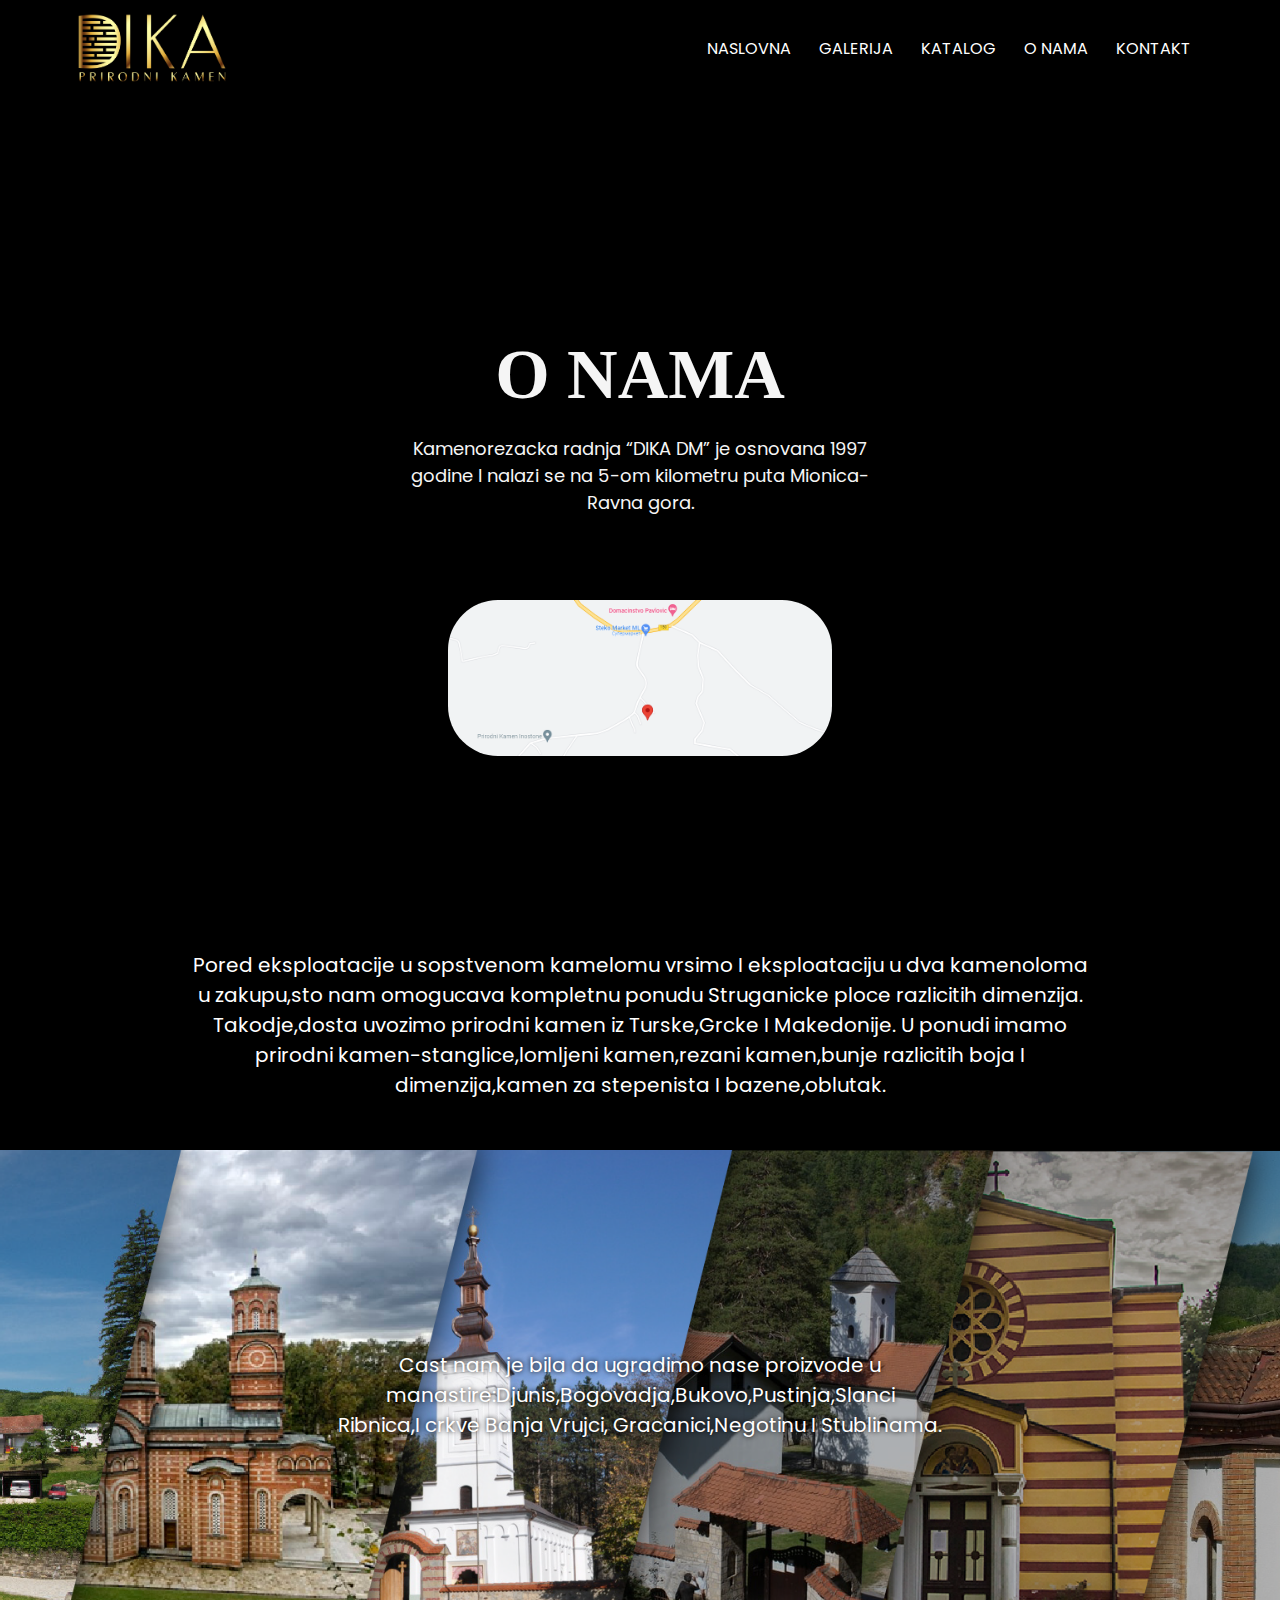
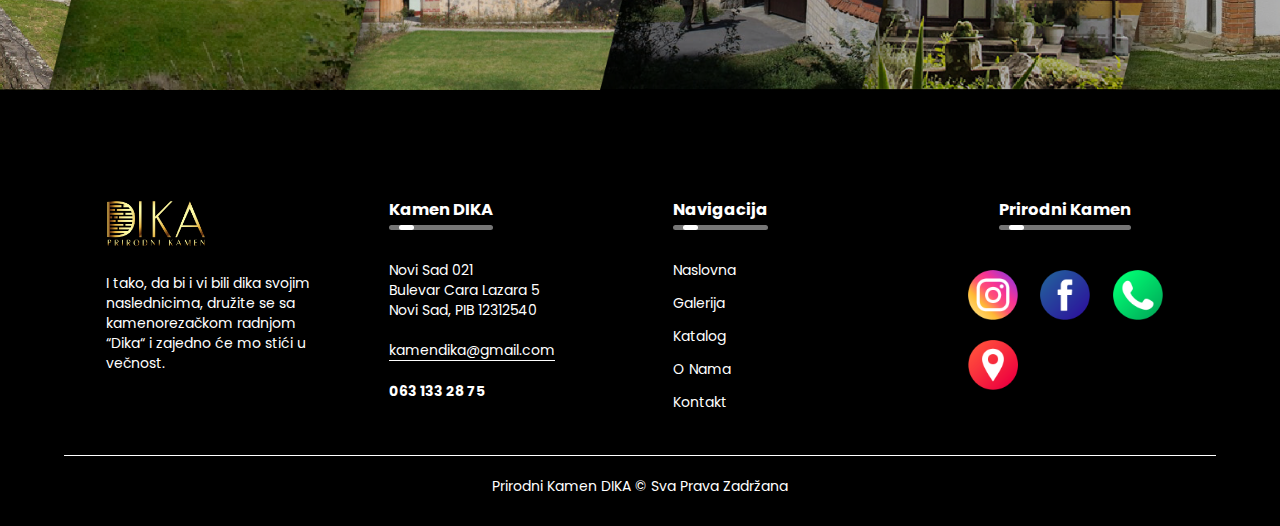
==== onama.html @ 2953b2f4 "Add files via upload" ====
<!DOCTYPE html>
<html>
<head>
  <meta name="viewport" content="width=device-width, inital-scale=1.0">
  <title>Prirodni kamen dika</title>
  <link rel="stylesheet" href="style.css">
  <link rel="preconnect" href="https://fonts.googleapis.com">
  <link rel="preconnect" href="https://fonts.gstatic.com" crossorigin>
  <link href="https://fonts.googleapis.com/css2?family=Poppins:wght@200;300;400;600;700&display=swap" rel="stylesheet">
</head>
<body>
<section class="header">

  <div class="onamap1">
    

    </div>
    
    <nav>
      <a href="index.html"><img src="images/logo.png"></a>
      <div class="nav-links" id="navLinks">
        
        <ul class="ulinkovi">
          <li><a href="index.html" class="nav-link">NASLOVNA</a></li>
          <li><a href="galerija.html" class="nav-link">GALERIJA</a></li>
          <li><a href="katalog.html" class="nav-link">KATALOG</a></li>
          <li><a href="onama.html" class="nav-link">O NAMA</a></li>
          <li><a href="kontakt.html" class="nav-link">KONTAKT</a></li>
        </ul>
      </div>
      <div class="hamburger">
        <span class="bar"></span>
        <span class="bar"></span>
        <span class="bar"></span>

      </div>
      
    </nav>

 <div class="text-kutija">
  <h1>O NAMA</h1>
  <p>Kamenorezacka radnja “DIKA DM” je osnovana 1997 godine I nalazi se na 5-om kilometru puta Mionica-Ravna gora.</p>
 </div>    

 <div class="ankoronama1">
  <a target="_blank" href="https://www.google.com/maps/place/44%C2%B013'36.1%22N+20%C2%B007'09.0%22E/@44.2290133,20.1189441,16.5z/data=!4m5!3m4!1s0x0:0x701c4cd1dcbdbfb8!8m2!3d44.2266861!4d20.1191661" class="ankoronama"><img src="images/slikalokacije.png"></a>
 </div>



</section>
<div class="deodva">
  <p>Pored eksploatacije u sopstvenom kamelomu vrsimo I eksploataciju u dva kamenoloma u zakupu,sto nam omogucava kompletnu ponudu Struganicke ploce razlicitih dimenzija.
 Takodje,dosta uvozimo prirodni kamen iz Turske,Grcke I Makedonije.
 U ponudi imamo prirodni kamen-stanglice,lomljeni kamen,rezani kamen,bunje razlicitih boja I dimenzija,kamen za stepenista I bazene,oblutak.
    </p>
</div>
<div class="cast">
  <p>Cast nam je bila da ugradimo nase proizvode u manastire:Djunis,Bogovadja,Bukovo,Pustinja,Slanci<br>Ribnica,I crkve Banja Vrujci, Gracanici,Negotinu I Stublinama.</p>
</div>

<footer>
  <div class="red">
    <div class="kolona">
      <img src="images/logo.png" class="logofuter">
      <p>I tako, da bi i vi bili dika svojim naslednicima, družite se sa kamenorezačkom radnjom “Dika“ i zajedno će mo stići u večnost.</p>
    </div>

    <div class="kolona">
      <h3>Kamen DIKA <div class="ispodlinija"><span></span></div></h3>
      <p>Novi Sad 021</p>
      <p>Bulevar Cara Lazara 5</p>
      <p>Novi Sad, PIB 12312540</p>
      <p class="emailfuter">kamendika@gmail.com</p>
      <h4>063 133 28 75</h4>
    </div>
    <div class="kolona">
      <h3>Navigacija <div class="ispodlinija"><span></span></div></h3>
      <ul>
        <li><a href="index.html">Naslovna</a></li>
        <li><a href="galerija.html">Galerija</a></li>
        <li><a href="katalog.html">Katalog</a></li>
        <li><a href="onama.html">O Nama</a></li>
        <li><a href="kontakt.html">Kontakt</a></li>
      </ul>
    </div>
    <div  class="kolona1" >
      <h3>Prirodni Kamen<div class="ispodlinija1"><span></span></div></h3>
      <div class="socijalneikon">
        <a target="_blank" href="https://www.instagram.com/" class="ikoninsta" ></a>
        <a target="_blank" href="https://www.facebook.com/Kamen.Dika.Prirodni.Kamen" class="ikonfacebook"></a>
        <a href="tel:+381694723442" class="ikontel"></a>
        <a target="_blank" href="https://www.google.com/maps/place/44%C2%B013'36.1%22N+20%C2%B007'09.0%22E/@44.2266861,20.1191661,17z/data=!3m1!4b1!4m5!3m4!1s0x0:0x6268d4984dacc5d!8m2!3d44.2266861!4d20.1191661" class="ikonlokacija"></a>
      </div>
    </div>
  </div>
  <hr>
  <p class="copyright"> Prirodni Kamen DIKA &#169 Sva Prava Zadržana</p>
</footer>

<script src="script.js"></script>

</body>
</html>
---- style.css ----
*{
  margin: 0;
  padding: 0;
  font-family: 'Poppins', sans-serif;
  font-family: 'Playfair Display', serif;
}



html{
  scroll-behavior: smooth;

}

body {
  background-color: black;
}
footer{
  width: 100%;
  position: absolute;
  background-color: black;
  color: white;
  padding: 100px 0 30px;
  border-top-left-radius: 70px;
  border-top-right-radius: 70px;
  font-size: 14px;
  line-height: 20px;
 
}


.galerijap1 {
  position: absolute;
  z-index: -5;
  height: 100vh;
  width: 100%;
  background-image: url(images/GalerijaPozadina.png);
  background-position: center;
  
}

.onamap1 {
  position: absolute;
  z-index: -5;
  height: 100vh;
  width: 100%;
  background-image: url(images/Onamapozadina.png);
  background-position: center;
  
}



.red {
  width: 85%;
  margin: auto;
  display: flex;
  flex-wrap: wrap;
  align-items: flex-start;
  justify-content: space-between;
}

.red h3{
  font-family: 'Poppins';
}

.red p{
  font-family: 'Poppins';
}

.red h4{
  font-family: 'Poppins';
}

.kolona ul li a{
  font-family: 'Poppins';
}

.socijalneikon a{
  line-height: 30px;
  margin-right: 15px;
  cursor: pointer;
  padding: 25px 0px;
  margin: 10px;
  
}

.socijalneikon {
  display: grid;
  grid-template-columns: repeat(auto-fit, minmax(60px, 1fr));
}
 
.ikoninsta{
  background-image: url(images/ikoninsta.png);
  background-position: center;
  background-size: contain;
  background-repeat: no-repeat;
}

.ikonfacebook{
  background-image: url(images/ikonfacebook.png);
  background-position: center;
  background-size: contain;
  background-repeat: no-repeat;
}

.ikontel{
  background-image: url(images/ikontel.png);
  background-position: center;
  background-size: contain;
  background-repeat: no-repeat;
}

.ikonlokacija{
  background-image: url(images/ikonlokacija.png);
  background-position: center;
  background-size: contain;
  background-repeat: no-repeat;
}

.kolona{
  flex-basis: 20%;
  padding: 10px;
}

.kolona1{
  flex-basis: 20%;
  padding: 10px;
}

.kolona1 h3{
  margin: 0px auto 0px;
}

.to-top {
  width: 50px;
  height: 50px;
  display: absolute;
  cursor: pointer;
  margin-left: 90%;
  margin-top: 80vh;
  position: fixed;
  z-index: 5;
  opacity: 0;
  transition: 0.5s;
}

.to-top.active {
  opacity: 1;
}

.to-top img{
  width: 50px;
  height: 50px;
  display: absolute;
}




.logofuter {
  width: 100px;
  margin-bottom: 20px;
}

.kolona h3{
  width: fit-content;
  margin-bottom: 40px;
  position: relative;
}

.kolona1 h3{
  width: fit-content;
  margin-bottom: 40px;
  position: relative;
}


.emailfuter {
  width: fit-content;
  border-bottom: 1px solid white;
  margin: 20px 0;
}

.kolona  ul li{
  list-style: none;
  margin-bottom: 12px;
}

.kolona  ul li a{
  text-decoration: none;
  color: white;
}


.header {
  min-height: 100vh;
  width: 100%; 
  background-position: center;
  background-size: cover;
  position: relative;
}

.videopozadina {
  position: absolute;
  z-index: -1;
  object-fit: cover;
  display: block;
}

@media (min-aspect-ratio: 16/9){
  .videopozadina {
    width: 100%;
    height: 100%;
    object-fit: cover;  
    display: block;
  }
}

@media (max-aspect-ratio: 16/9){
  .videopozadina {
    width: 100%;
    height: 100%;
    object-fit: cover;
    display: block;
  }

}





nav{
  display: flex;
  padding: 1% 6%;
  justify-content: space-between;
  align-items: center;
  background-color: rgba(0, 0, 0);
}

nav img {
  width: 150px;
}

.nav-links {
  flex: 1;
  text-align: right;
}

.nav-links ul li {
  list-style: none;
  display: inline-block;
  padding: 8px 12px;
  position: relative;

}

.nav-links ul li a{
  color: #fff;
  text-decoration: none;
  font-size: 16px;
  font-family: 'Poppins';
}

.nav-links ul li a:hover{
  color:   #f0c433;
  
}


.nav-links ul li::after {
  content: '';
  width: 0%;
  height: 3px;
  background:  #f0c433;
  display: block;
  margin: auto;
  transition: 0.5s;
}

.nav-links ul li:hover::after{
  width: 100%;
}

.text-kutija{
  display: block;
  width: 100%;
  color: whitesmoke;
  position: absolute;
  top: 50%;
  left: 50%;
  transform: translate(-50%,-50%);
  text-align: center;
}

.text-kutija p{
  font-family: 'Poppins';
}

.text-kutija a{
  font-family: 'Poppins';
}



.text-kutija h1 {
  font-size: 70px;
  text-shadow: 0 0 9px black;

}
.text-kutija p {
  margin: 10px 0 40px;
  font-size: 18px;
  color: whitesmoke;
  text-shadow: 0 0 5px black;
  margin-left: 32%;
  margin-right: 32%;
  border-radius: 30px;
  padding-top: 10px;
  padding-bottom: 10px;
  
}

.p111 {
  font-size: 30px;
  font-family: 'Poppins';
  text-shadow: 0 0 5px black;
  
}

.linijaispod1{
  margin: auto;
  width: 671px;
  border-bottom: #fff;
  border-bottom-style: solid;
  border-bottom-width: 2px;
}


.pocetni-btn{
  width: 150px;
  display: inline-flex;
  text-decoration: none;
  color: #fff;
  font-size: 16px;
  position: relative;
  cursor: pointer;
  margin: 10px;
  justify-content: center;
  background-color: rgb(0, 0, 0, 0.7);
  text-align: center;
  padding-top: 6px;
  padding-bottom: 6px;
  border-bottom-width: 2px;
  border-color: rgb(255, 255, 255);
  border-bottom-style: solid;
  
  
}

.pocetni-btn:hover{
  background: #f0c433;
  transition: 1s;
  scale: 1.1;
  color: black;
  border-bottom-width: 2px;
  border-color: black;
  border-bottom-style: solid;
}



.butonigalerija{
  width: 100%;
}

.butonigalerija a{
  font-family: 'Poppins';
}

.podgrupakamena {
  display: block;
  width: 90%;
  text-align: center;
  color: #f0c433;
  margin: 0 auto;
  margin-bottom: 40px;
  margin-top: 20px;
}

.podgrupakamena p{
  font-family: 'Poppins', sans-serif;
  font-size: 30px;
  border-bottom: double;
  border-width: 2px;
}

nav .fa {
  display: none;
}

.hamburger{
  display: none;
  cursor: pointer;
}

.bar{
  display: block;
  width: 25px;
  height: 3px;
  margin: 5px auto;
  -webkit-transition:all 0.3s ease-in-out;
  transition: all 0.3s ease-in-out;
  background-color: white;
}

@media(max-width: 760px){
  nav {
  border-bottom-left-radius: 0px;
  border-bottom-right-radius: 0px;
  }
  footer{
    bottom: unset;
    justify-content: center;
    text-align: center;
    padding: 50px 0 30px;
  }

  footer h3 {
    margin: 0px auto 0px;
    font-size: 22px;
  }

  footer p {
    font-size: 15px;
  }

  .kolona ul li a {
    font-size: 15px;

  }

  .socijalneikon a {
    padding: 25px 15px;
  }

  .emailfuter {
    margin: 5px auto 5px;
  }

  
  .kolona{
    flex-basis: 100%;
  }

  .kolona1{
    flex-basis: 100%;
  }


  
  .text-kutija h1{
    font-size: 34px;
  }

  .text-kutija p {
    margin-left: 15%;
    margin-right: 15%;
    font-size: 15px;
    
  }

  .p111 {
    font-size: 22px;
  }
  
  .naslovgalerije1 h1 {
    font-size: 20px;
  }

  .podgrupakamena p{
    font-size: 23px;
  }

  

  nav img {
    margin-top: 15px;
  }
  
  .hamburger{
    display: block;
    z-index: 6;
  }
  .hamburger.active .bar:nth-child(2){
    opacity: 0;
  }
  .hamburger.active .bar:nth-child(1){
    transform: translateY(8px) rotate(45deg);
  }
  .hamburger.active .bar:nth-child(3){
    transform: translateY(-8px) rotate(-45deg);
  }

  .nav-links{
    position: fixed;
    left: -100%;
    top: 0;
    gap: 0;
    flex-direction: column;
    background-color: rgba(0, 0, 0);
    width: 100%;
    text-align: center;
    transition: 0.3s;
    z-index: 5;
  }

  .ulinkovi{
    flex-direction: column;
    display: flex;
    height: 100vh;
  }

  .nav-links ul li a{
    font-size: 22px;
  }

  .nav-links.active{
    left: 0;
  }
  
  .nav-links ul li {
    padding: 35px 0;
    top: 50px;
  }

  .nav-links ul li a:hover{
    color: rgb(255, 196, 0);
    transition: 0.5s;
  
  }

  .nav-links ul li:hover::after{
    width: 0%;
  }

  .to-top {
    margin-left: 80%;
  }

}



.naslovgalerije1{
  display: block;
  width: 100%;
  text-align: center;
  margin: 0 auto;
}

.naslovgalerije1 h1{
  color: #f0c433;
  font-family: 'Playfair Display';
  font-weight: 700;
  font-size: 35px;
  padding-top: 30px;
  padding-bottom: 30px;
  border-top: solid;
}



.linija1 {
  display: block;
  height: 2px;
  background-image: linear-gradient(to right, #E1AB39, #E9C156);
  width: 100%;
  margin: 0 auto 0;
}

 .img-galerija {
  width: 90%;
  margin: 0px auto 0px;
  display: grid;
  grid-template-columns: repeat(auto-fit, minmax(250px, 1fr));
  grid-gap:30px;
  padding-left: 5%;
  padding-right: 5%;
  padding-top: 10px;
  padding-bottom: 50px;
  
}
@media screen and (max-width:700px){
  .img-galerija {
    grid-template-columns: repeat(auto-fit, minmax(120px, 1fr));
  }

  .linijaispod1{
    width: 323px;
  }


  
}
.img-galerija img{
  max-width: 100%;
}

.deodva p{
  color: white;
  font-family: 'Poppins';
  margin: 50px auto;
  width: 70%;
  font-size: 20px;

}

.deodva {
  display: block;
  position: static;
  text-align: center;
  width: 100%;
}

.cast{
  height: 60vh;
  width: 100%;
  background-image: url(images/Manastiri.png);
  text-align: center;
  background-position: center;
  background-size: cover;
  background-repeat: no-repeat;
}

.cast p{
  position: static;
  color: white;
  font-family: 'Poppins';
  width: 70%;
  font-size: 20px;
  margin: auto;
  padding-top: 200px;
  text-shadow: 0 0 5px black;

}

@media screen and (max-width:700px){
  .cast p {
    font-size: 14px;
    padding-top: 120px;
  }

  .cast {
    background-size: contain;
    height: 40vh;
  }

  .deodva p{
    font-size: 14px;
  }

}
.img-galerija img:hover{
  transform: scale(1.2);
  transition: 1s;
  cursor: pointer;
}

.full-img {
  width: 100%;
  height: 100vh;
  background: rgba(0, 0, 0, 0.9);
  position: fixed;
  top: 0;
  left: 0;
  display: none;
  align-items: center;
  justify-content: center;
  z-index: 50;
}

.full-img img{
  width: 90%;
  max-width: 700px;
}

.full-img span{
  position: absolute;
  top: 5%;
  right: 5%;
  font-size: 50px;
  font-family: 'Poppins';
  cursor: pointer;
  font-family: 'Poppins';
}




hr{
  width: 90%;
  border: 0;
  border-bottom: 1px solid white;
  margin: 20px auto;
}
.copyright {
  font-family: 'Poppins';
  text-align: center;
}

.ispodlinija {
  width: 100%;
  height: 5px;
  background: #767676;
  border-radius: 3px;
  position: absolute;
  top: 25px;
  left: 0;
  overflow: hidden;

}

.ispodlinija span {
  width: 15px;
  height: 100%;
  background: white;
  border-radius: 3px;
  position: absolute;
  top: 0;
  left: 10px;
  animation: moving 2s linear infinite;
}

.ispodlinija1 {
  width: 100%;
  height: 5px;
  background: #767676;
  border-radius: 3px;
  position: absolute;
  top: 25px;
  left: 0;
  overflow: hidden;

}

.ispodlinija1 span {
  width: 15px;
  height: 100%;
  background: white;
  border-radius: 3px;
  position: absolute;
  top: 0;
  left: 10px;
  animation: moving 2s linear infinite;
}

@keyframes moving{
  0%{
    left: -20px;
  }
  100%{
    left: 100%;
  }
}

.ankoronama1 {
  display: block;
  position: absolute;
  justify-self: center;
  width: 100%;
  height: 100%;
}


.ankoronama1 img{
  width: 30%;
  border-radius: 50px;
  margin: 500px 35%;
}




.ankoronama1 img:hover{
  scale: 1.2;
  transition: 1s;
  cursor: pointer;
}

@media screen and (max-width:700px){
  .ankoronama1 img{
    width: 60%;
    border-radius: 50px;
    margin: 400px 20%;
  }
}


/*--------kontakt----------*/


.container{
  width: 100%;
  height: 100vh;
  background: #000000;
  display: flex;
  align-items: center;
  justify-content: center;
}

form{
  background: #fff;
  display: flex;
  flex-direction: column;
  padding: 2vw 4vw;
  width: 90%;
  max-width: 600px;
  border-radius: 10px;
  
}
form h3{
  color: rgb(0, 0, 0);
  font-weight: 800;
  margin-bottom: 20px;
  font-family: 'Poppins', sans-serif;
}

form input, form textarea{
  border: 0;
  margin: 10px 0;
  padding: 20px;
  outline: none;
  background: #e0e0e0;
  font-size: 16px;
  border-radius: 10px;
  font-family: 'Poppins', sans-serif;
}

form button{
  padding: 15px;
  background: rgb(0, 0, 0);
  color: white;
  font-size: 18px;
  border: 0;
  outline: none;
  cursor: pointer;
  width: 150px;
  margin: 20px auto 0;
  border-radius: 30px;
  font-family: 'Poppins', sans-serif;
}

form button:hover{
  color: rgb(0, 0, 0);
  background: palegoldenrod;
  transition: 1s;
}

/*------kraj kontakta---------*/
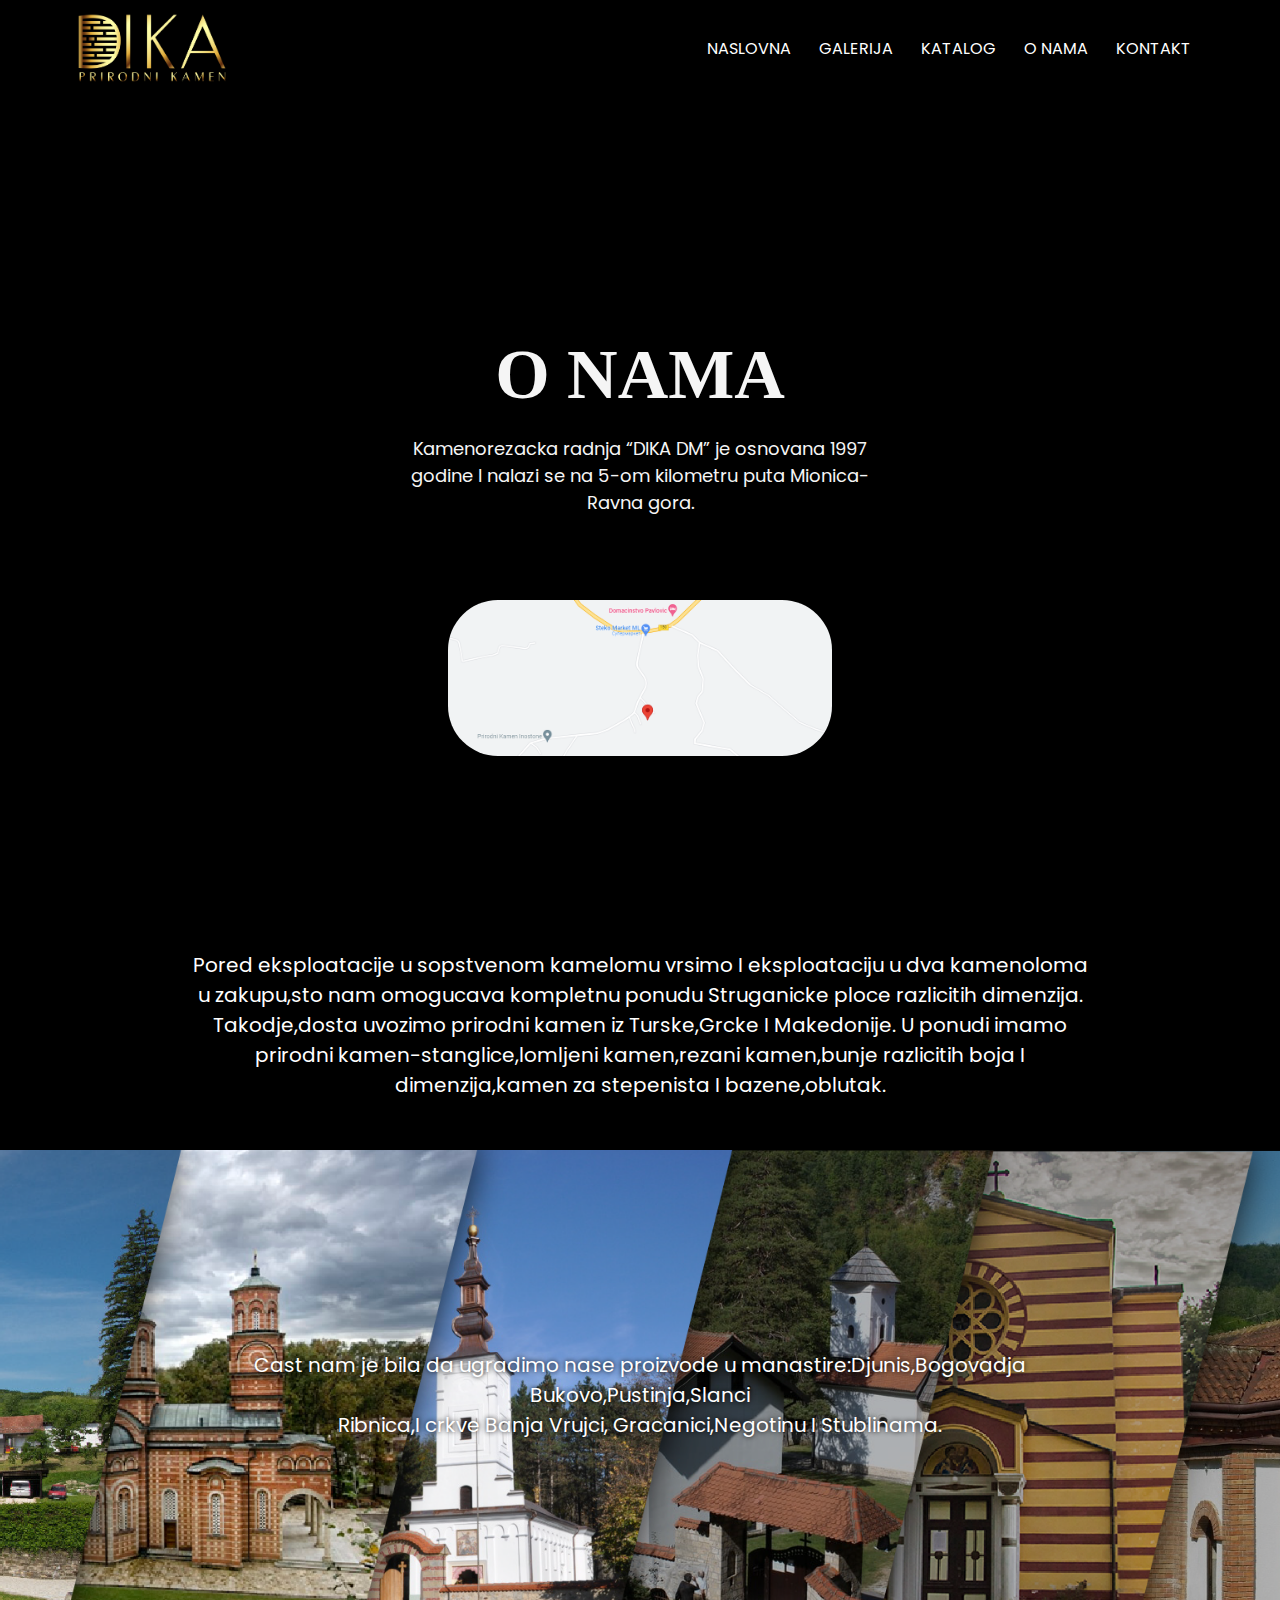
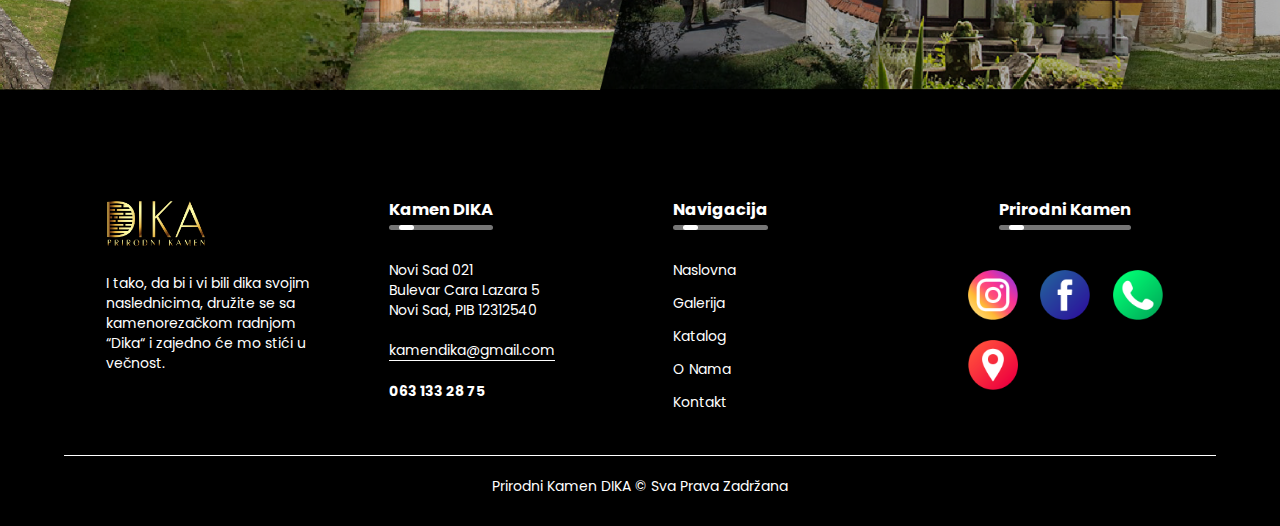
==== commit 12cf75ed: "Update onama.html" ====
--- a/onama.html
+++ b/onama.html
@@ -56,7 +56,7 @@
     </p>
 </div>
 <div class="cast">
-  <p>Cast nam je bila da ugradimo nase proizvode u manastire:Djunis,Bogovadja,Bukovo,Pustinja,Slanci<br>Ribnica,I crkve Banja Vrujci, Gracanici,Negotinu I Stublinama.</p>
+  <p>Cast nam je bila da ugradimo nase proizvode u manastire:Djunis,Bogovadja<br>Bukovo,Pustinja,Slanci<br>Ribnica,I crkve Banja Vrujci, Gracanici,Negotinu I Stublinama.</p>
 </div>
 
 <footer>
